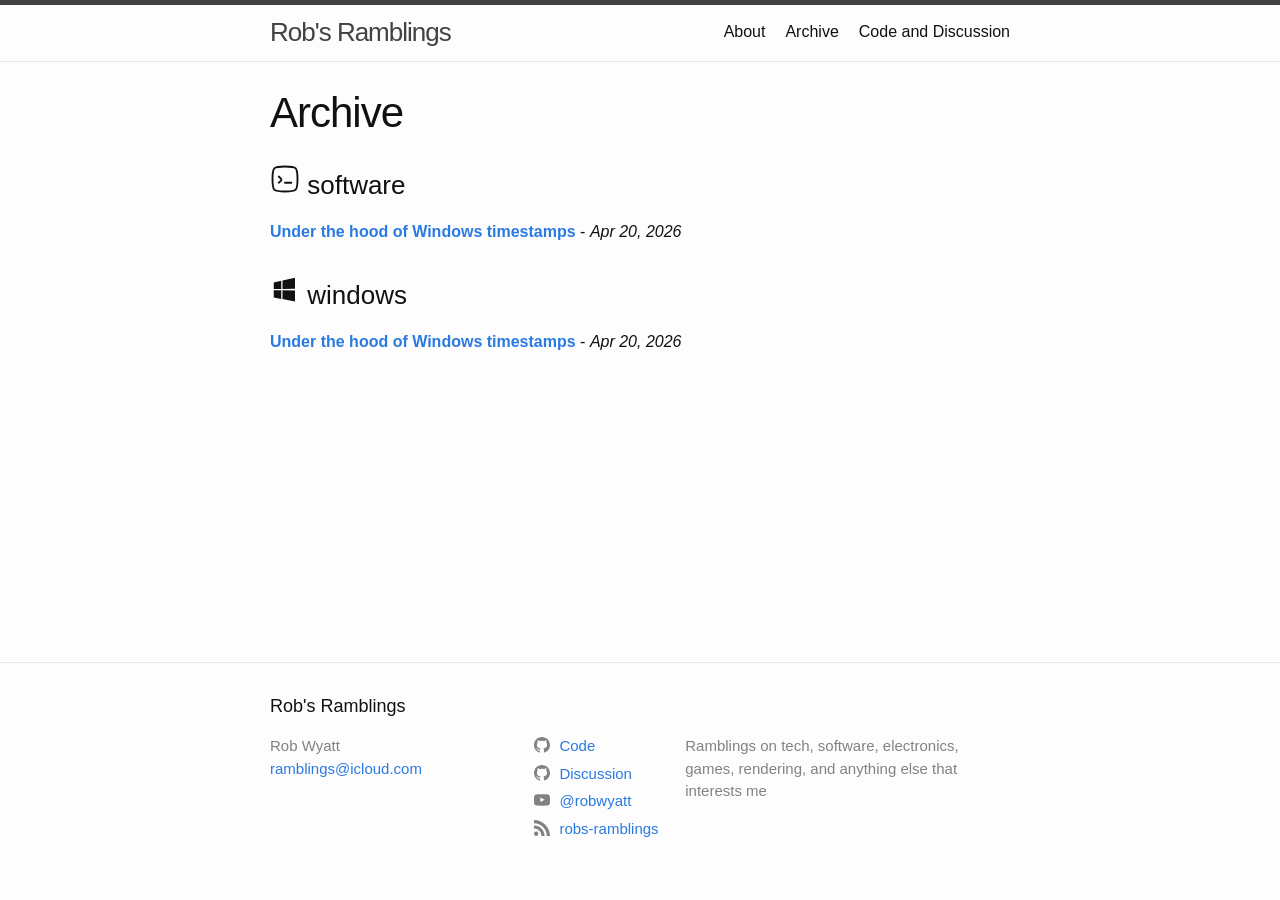
==== archive.html @ bb01c839 "Initial post" ====
<!DOCTYPE html>
<html lang="en"><head>
  <meta charset="utf-8">
  <meta http-equiv="X-UA-Compatible" content="IE=edge">
  <meta name="viewport" content="width=device-width, initial-scale=1"><!-- Begin Jekyll SEO tag v2.8.0 -->
<title>Archive | Rob’s Ramblings</title>
<meta name="generator" content="Jekyll v4.4.1" />
<meta property="og:title" content="Archive" />
<meta name="author" content="Rob Wyatt" />
<meta property="og:locale" content="en_US" />
<meta name="description" content="Ramblings on tech, software, electronics, games, rendering, and anything else that interests me" />
<meta property="og:description" content="Ramblings on tech, software, electronics, games, rendering, and anything else that interests me" />
<link rel="canonical" href="https://robs-ramblings.github.io/archive.html" />
<meta property="og:url" content="https://robs-ramblings.github.io/archive.html" />
<meta property="og:site_name" content="Rob’s Ramblings" />
<meta property="og:type" content="website" />
<meta name="twitter:card" content="summary" />
<meta property="twitter:title" content="Archive" />
<script type="application/ld+json">
{"@context":"https://schema.org","@type":"WebPage","author":{"@type":"Person","name":"Rob Wyatt"},"description":"Ramblings on tech, software, electronics, games, rendering, and anything else that interests me","headline":"Archive","url":"https://robs-ramblings.github.io/archive.html"}</script>
<!-- End Jekyll SEO tag -->
<link rel="stylesheet" href="/assets/main.css"><link type="application/atom+xml" rel="alternate" href="https://robs-ramblings.github.io/feed.xml" title="Rob&apos;s Ramblings" /></head>
<body><header class="site-header" role="banner">

  <div class="wrapper"><a class="site-title" rel="author" href="/">Rob&#39;s Ramblings</a><nav class="site-nav">
        <input type="checkbox" id="nav-trigger" class="nav-trigger" />
        <label for="nav-trigger">
          <span class="menu-icon">
            <svg viewBox="0 0 18 15" width="18px" height="15px">
              <path d="M18,1.484c0,0.82-0.665,1.484-1.484,1.484H1.484C0.665,2.969,0,2.304,0,1.484l0,0C0,0.665,0.665,0,1.484,0 h15.032C17.335,0,18,0.665,18,1.484L18,1.484z M18,7.516C18,8.335,17.335,9,16.516,9H1.484C0.665,9,0,8.335,0,7.516l0,0 c0-0.82,0.665-1.484,1.484-1.484h15.032C17.335,6.031,18,6.696,18,7.516L18,7.516z M18,13.516C18,14.335,17.335,15,16.516,15H1.484 C0.665,15,0,14.335,0,13.516l0,0c0-0.82,0.665-1.483,1.484-1.483h15.032C17.335,12.031,18,12.695,18,13.516L18,13.516z"/>
            </svg>
          </span>
        </label>

        <div class="trigger"><a class="page-link" href="/about/">About</a><a class="page-link" href="/archive.html">Archive</a><a class="page-link" href="/code.html">Code and Discussion</a></div>
      </nav></div>
</header>
<main class="page-content" aria-label="Content">
      <div class="wrapper">
        <article class="post">

  <header class="post-header">
    <h1 class="post-title">Archive</h1>
  </header>

  <div class="post-content">
    <div id="tags-list">

  
  
  <div class="tag-list">
    <div id="#software"></div>
    <h3 class="post-list-heading line-bottom"> 


<span class="logo-medium"><svg role="img"  viewBox="0 0 24 24" fill="none" xmlns="http://www.w3.org/2000/svg">
<path d="M2 12C2 7.28595 2 4.92893 3.46447 3.46447C4.92893 2 7.28595 2 12 2C16.714 2 19.0711 2 20.5355 3.46447C22 4.92893 22 7.28595 22 12C22 16.714 22 19.0711 20.5355 20.5355C19.0711 22 16.714 22 12 22C7.28595 22 4.92893 22 3.46447 20.5355C2 19.0711 2 16.714 2 12Z" stroke="currentColor" stroke-width="1.5"/>
<path d="M17 15H14.5H12" stroke="currentColor" stroke-width="1.5" stroke-linecap="round"/>
<path d="M7 10L7.2344 10.1953C8.51608 11.2634 9.15693 11.7974 9.15693 12.5C9.15693 13.2026 8.51608 13.7366 7.2344 14.8047L7 15" stroke="currentColor" stroke-width="1.5" stroke-linecap="round"/>
</svg></span>

 software </h3>
    <a name="software"></a>
    <ul class="post-list post-list-narrow">
     
     <li><b>
         <a href="/2026/04/20/timestamps.html">
           Under the hood of Windows timestamps
         </a>
       </b> - <i>Apr 20, 2026</i>
     </li>
     
    </ul>
  </div>

  
  
  <div class="tag-list">
    <div id="#windows"></div>
    <h3 class="post-list-heading line-bottom"> 


<span class="logo-medium"><svg role="img" fill="currentColor" viewBox="0 0 24 24" xmlns="http://www.w3.org/2000/svg">
  <title>microsoft_windows</title>
  <fill="currentColor" rect width="24" height="24" fill="none"/>
  <path d="M3,12V6.75L9,5.43v6.48L3,12M20,3v8.75L10,11.9V5.21L20,3M3,13l6,.09V19.9L3,18.75V13m17,.25V22L10,20.09v-7Z"/>
</svg></span>

 windows </h3>
    <a name="windows"></a>
    <ul class="post-list post-list-narrow">
     
     <li><b>
         <a href="/2026/04/20/timestamps.html">
           Under the hood of Windows timestamps
         </a>
       </b> - <i>Apr 20, 2026</i>
     </li>
     
    </ul>
  </div>

</div>
  </div>

</article>

      </div>
    </main><footer class="site-footer h-card">
  <data class="u-url" href="/"></data>

  <div class="wrapper">

    <h2 class="footer-heading">Rob&#39;s Ramblings</h2>

    <div class="footer-col-wrapper">
      <div class="footer-col footer-col-1">
        <ul class="contact-list">
          <li class="p-name">Rob Wyatt</li><li><a class="u-email" href="mailto:ramblings@icloud.com">ramblings@icloud.com</a></li></ul>
      </div>

      <div class="footer-col footer-col-2"><ul class="social-media-list"><li><a href="https://github.com/robs-ramblings"><svg class="svg-icon"><use xlink:href="/assets/minima-social-icons.svg#github"></use></svg> <span class="username">Code</span></a></li><li><a href="https://github.com/robs-ramblings/robs-ramblings.github.io/discussions"><svg class="svg-icon"><use xlink:href="/assets/minima-social-icons.svg#github"></use></svg> <span class="username">Discussion</span></a></li><li><a href="https://youtube.com/%40robwyatt"><svg class="svg-icon"><use xlink:href="/assets/minima-social-icons.svg#youtube"></use></svg> <span class="username">@robwyatt</span></a></li><li><a href="/feed.xml"><svg class="svg-icon"><use xlink:href="/assets/minima-social-icons.svg#rss"></use></svg> <span>robs-ramblings</span></a></li></ul>
</div>

      <div class="footer-col footer-col-3">
        <p>Ramblings on tech, software, electronics, games, rendering, and anything else that interests me</p>
      </div>
    </div>
  </div>

</footer>
</body>

</html>
---- assets/main.css ----
/**
 * Reset some basic elements
 */
body, h1, h2, h3, h4, h5, h6,
p, blockquote, pre, hr,
dl, dd, ol, ul, figure {
  margin: 0;
  padding: 0;
}

/**
 * Basic styling
 */
body {
  font: 400 16px/1.5 -apple-system, BlinkMacSystemFont, "Segoe UI", Roboto, Helvetica, Arial, sans-serif, "Apple Color Emoji", "Segoe UI Emoji", "Segoe UI Symbol";
  color: #111;
  background-color: #fdfdfd;
  -webkit-text-size-adjust: 100%;
  -webkit-font-feature-settings: "kern" 1;
  -moz-font-feature-settings: "kern" 1;
  -o-font-feature-settings: "kern" 1;
  font-feature-settings: "kern" 1;
  font-kerning: normal;
  display: flex;
  min-height: 100vh;
  flex-direction: column;
}

/**
 * Set `margin-bottom` to maintain vertical rhythm
 */
h1, h2, h3, h4, h5, h6,
p, blockquote, pre,
ul, ol, dl, figure,
.highlight {
  margin-bottom: 15px;
}

/**
 * `main` element
 */
main {
  display: block; /* Default value of `display` of `main` element is 'inline' in IE 11. */
}

/**
 * Images
 */
img {
  max-width: 100%;
  vertical-align: middle;
}

/**
 * Figures
 */
figure > img {
  display: block;
}

figcaption {
  font-size: 14px;
}

/**
 * Lists
 */
ul, ol {
  margin-left: 30px;
}

li > ul,
li > ol {
  margin-bottom: 0;
}

/**
 * Headings
 */
h1, h2, h3, h4, h5, h6 {
  font-weight: 400;
}

/**
 * Links
 */
a {
  color: #2a7ae2;
  text-decoration: none;
}
a:visited {
  color: rgb(22.9483471074, 86.2541322314, 168.5516528926);
}
a:hover {
  color: #111;
  text-decoration: underline;
}
.social-media-list a:hover {
  text-decoration: none;
}
.social-media-list a:hover .username {
  text-decoration: underline;
}

/**
 * Blockquotes
 */
blockquote {
  color: #828282;
  border-left: 4px solid #e8e8e8;
  padding-left: 15px;
  font-size: 18px;
  letter-spacing: -1px;
  font-style: italic;
}
blockquote > :last-child {
  margin-bottom: 0;
}

/**
 * Code formatting
 */
pre,
code {
  font-size: 15px;
  border: 1px solid #e8e8e8;
  border-radius: 3px;
  background-color: #eef;
}

code {
  padding: 1px 5px;
}

pre {
  padding: 8px 12px;
  overflow-x: auto;
}
pre > code {
  border: 0;
  padding-right: 0;
  padding-left: 0;
}

/**
 * Wrapper
 */
.wrapper {
  max-width: -webkit-calc(800px - (30px * 2));
  max-width: calc(800px - 30px * 2);
  margin-right: auto;
  margin-left: auto;
  padding-right: 30px;
  padding-left: 30px;
}
@media screen and (max-width: 800px) {
  .wrapper {
    max-width: -webkit-calc(800px - (30px));
    max-width: calc(800px - (30px));
    padding-right: 15px;
    padding-left: 15px;
  }
}

/**
 * Clearfix
 */
.footer-col-wrapper:after, .wrapper:after {
  content: "";
  display: table;
  clear: both;
}

/**
 * Icons
 */
.svg-icon {
  width: 16px;
  height: 16px;
  display: inline-block;
  fill: #828282;
  padding-right: 5px;
  vertical-align: text-top;
}

.social-media-list li + li {
  padding-top: 5px;
}

/**
 * Tables
 */
table {
  margin-bottom: 30px;
  width: 100%;
  text-align: left;
  color: rgb(62.9, 62.9, 62.9);
  border-collapse: collapse;
  border: 1px solid #e8e8e8;
}
table tr:nth-child(even) {
  background-color: rgb(247.3, 247.3, 247.3);
}
table th, table td {
  padding: 9.999999999px 15px;
}
table th {
  background-color: rgb(239.65, 239.65, 239.65);
  border: 1px solid rgb(221.8, 221.8, 221.8);
  border-bottom-color: rgb(201.4, 201.4, 201.4);
}
table td {
  border: 1px solid #e8e8e8;
}

/**
 * Site header
 */
.site-header {
  border-top: 5px solid rgb(66.25, 66.25, 66.25);
  border-bottom: 1px solid #e8e8e8;
  min-height: 55.95px;
  position: relative;
}

.site-title {
  font-size: 26px;
  font-weight: 300;
  line-height: 54px;
  letter-spacing: -1px;
  margin-bottom: 0;
  float: left;
}
.site-title, .site-title:visited {
  color: rgb(66.25, 66.25, 66.25);
}

.site-nav {
  float: right;
  line-height: 54px;
}
.site-nav .nav-trigger {
  display: none;
}
.site-nav .menu-icon {
  display: none;
}
.site-nav .page-link {
  color: #111;
  line-height: 1.5;
}
.site-nav .page-link:not(:last-child) {
  margin-right: 20px;
}
@media screen and (max-width: 600px) {
  .site-nav {
    position: absolute;
    top: 9px;
    right: 15px;
    background-color: #fdfdfd;
    border: 1px solid #e8e8e8;
    border-radius: 5px;
    text-align: right;
  }
  .site-nav label[for=nav-trigger] {
    display: block;
    float: right;
    width: 36px;
    height: 36px;
    z-index: 2;
    cursor: pointer;
  }
  .site-nav .menu-icon {
    display: block;
    float: right;
    width: 36px;
    height: 26px;
    line-height: 0;
    padding-top: 10px;
    text-align: center;
  }
  .site-nav .menu-icon > svg {
    fill: rgb(66.25, 66.25, 66.25);
  }
  .site-nav input ~ .trigger {
    clear: both;
    display: none;
  }
  .site-nav input:checked ~ .trigger {
    display: block;
    padding-bottom: 5px;
  }
  .site-nav .page-link {
    display: block;
    margin-left: 20px;
    padding: 5px 10px;
  }
  .site-nav .page-link:not(:last-child) {
    margin-right: 0;
  }
}

/**
 * Site footer
 */
.site-footer {
  border-top: 1px solid #e8e8e8;
  padding: 30px 0;
}

.footer-heading {
  font-size: 18px;
  margin-bottom: 15px;
}

.contact-list,
.social-media-list {
  list-style: none;
  margin-left: 0;
}

.footer-col-wrapper {
  font-size: 15px;
  color: #828282;
  margin-left: -15px;
}

.footer-col {
  float: left;
  margin-bottom: 15px;
  padding-left: 15px;
}

.footer-col-1 {
  width: -webkit-calc(35% - (30px / 2));
  width: calc(35% - 30px / 2);
}

.footer-col-2 {
  width: -webkit-calc(20% - (30px / 2));
  width: calc(20% - 30px / 2);
}

.footer-col-3 {
  width: -webkit-calc(45% - (30px / 2));
  width: calc(45% - 30px / 2);
}

@media screen and (max-width: 800px) {
  .footer-col-1,
  .footer-col-2 {
    width: -webkit-calc(50% - (30px / 2));
    width: calc(50% - 30px / 2);
  }
  .footer-col-3 {
    width: -webkit-calc(100% - (30px / 2));
    width: calc(100% - 30px / 2);
  }
}
@media screen and (max-width: 600px) {
  .footer-col {
    float: none;
    width: -webkit-calc(100% - (30px / 2));
    width: calc(100% - 30px / 2);
  }
}
/**
 * Page content
 */
.page-content {
  padding: 30px 0;
  flex: 1;
}

.page-heading {
  font-size: 32px;
}

.post-list-heading {
  font-size: 28px;
}

.post-list {
  margin-left: 0;
  list-style: none;
}
.post-list > li {
  margin-bottom: 30px;
}

.post-meta {
  font-size: 14px;
  color: #828282;
}

.post-link {
  display: block;
  font-size: 24px;
}

/**
 * Posts
 */
.post-header {
  margin-bottom: 30px;
}

.post-title {
  font-size: 42px;
  letter-spacing: -1px;
  line-height: 1;
}
@media screen and (max-width: 800px) {
  .post-title {
    font-size: 36px;
  }
}

.post-content {
  margin-bottom: 30px;
}
.post-content h2 {
  font-size: 32px;
}
@media screen and (max-width: 800px) {
  .post-content h2 {
    font-size: 28px;
  }
}
.post-content h3 {
  font-size: 26px;
}
@media screen and (max-width: 800px) {
  .post-content h3 {
    font-size: 22px;
  }
}
.post-content h4 {
  font-size: 20px;
}
@media screen and (max-width: 800px) {
  .post-content h4 {
    font-size: 18px;
  }
}

/**
 * Syntax highlighting styles
 */
.highlight {
  background: #fff;
}
.highlighter-rouge .highlight {
  background: #eef;
}
.highlight .c {
  color: #998;
  font-style: italic;
}
.highlight .err {
  color: #a61717;
  background-color: #e3d2d2;
}
.highlight .k {
  font-weight: bold;
}
.highlight .o {
  font-weight: bold;
}
.highlight .cm {
  color: #998;
  font-style: italic;
}
.highlight .cp {
  color: #999;
  font-weight: bold;
}
.highlight .c1 {
  color: #998;
  font-style: italic;
}
.highlight .cs {
  color: #999;
  font-weight: bold;
  font-style: italic;
}
.highlight .gd {
  color: #000;
  background-color: #fdd;
}
.highlight .gd .x {
  color: #000;
  background-color: #faa;
}
.highlight .ge {
  font-style: italic;
}
.highlight .gr {
  color: #a00;
}
.highlight .gh {
  color: #999;
}
.highlight .gi {
  color: #000;
  background-color: #dfd;
}
.highlight .gi .x {
  color: #000;
  background-color: #afa;
}
.highlight .go {
  color: #888;
}
.highlight .gp {
  color: #555;
}
.highlight .gs {
  font-weight: bold;
}
.highlight .gu {
  color: #aaa;
}
.highlight .gt {
  color: #a00;
}
.highlight .kc {
  font-weight: bold;
}
.highlight .kd {
  font-weight: bold;
}
.highlight .kp {
  font-weight: bold;
}
.highlight .kr {
  font-weight: bold;
}
.highlight .kt {
  color: #458;
  font-weight: bold;
}
.highlight .m {
  color: #099;
}
.highlight .s {
  color: #d14;
}
.highlight .na {
  color: #008080;
}
.highlight .nb {
  color: #0086B3;
}
.highlight .nc {
  color: #458;
  font-weight: bold;
}
.highlight .no {
  color: #008080;
}
.highlight .ni {
  color: #800080;
}
.highlight .ne {
  color: #900;
  font-weight: bold;
}
.highlight .nf {
  color: #900;
  font-weight: bold;
}
.highlight .nn {
  color: #555;
}
.highlight .nt {
  color: #000080;
}
.highlight .nv {
  color: #008080;
}
.highlight .ow {
  font-weight: bold;
}
.highlight .w {
  color: #bbb;
}
.highlight .mf {
  color: #099;
}
.highlight .mh {
  color: #099;
}
.highlight .mi {
  color: #099;
}
.highlight .mo {
  color: #099;
}
.highlight .sb {
  color: #d14;
}
.highlight .sc {
  color: #d14;
}
.highlight .sd {
  color: #d14;
}
.highlight .s2 {
  color: #d14;
}
.highlight .se {
  color: #d14;
}
.highlight .sh {
  color: #d14;
}
.highlight .si {
  color: #d14;
}
.highlight .sx {
  color: #d14;
}
.highlight .sr {
  color: #009926;
}
.highlight .s1 {
  color: #d14;
}
.highlight .ss {
  color: #990073;
}
.highlight .bp {
  color: #999;
}
.highlight .vc {
  color: #008080;
}
.highlight .vg {
  color: #008080;
}
.highlight .vi {
  color: #008080;
}
.highlight .il {
  color: #099;
}

/*
  Not too big otherwise the size of the blocks distort, unless text is also made bigger.
*/
.logo-small {
  width: 20px;
  height: 20px;
  display: inline-block;
}

.logo-medium {
  width: 30px;
  height: 30px;
  display: inline-block;
}

/*# sourceMappingURL=main.css.map */
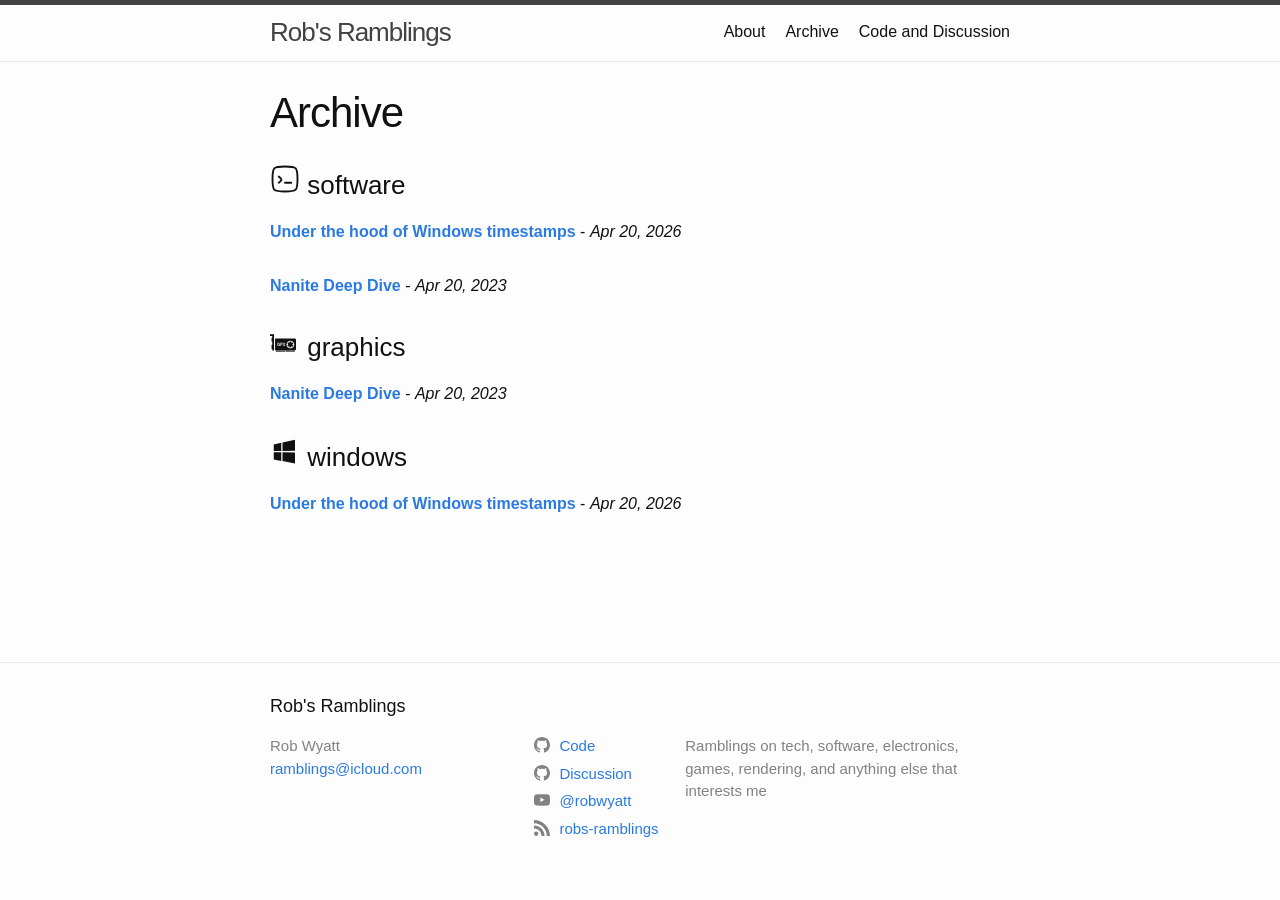
==== commit ed6bc92a: "nantite deep dive" ====
--- a/archive.html
+++ b/archive.html
@@ -70,6 +70,86 @@
        </b> - <i>Apr 20, 2026</i>
      </li>
      
+     <li><b>
+         <a href="/2023/04/20/nanite.html">
+           Nanite Deep Dive
+         </a>
+       </b> - <i>Apr 20, 2023</i>
+     </li>
+     
+    </ul>
+  </div>
+
+  
+  
+  <div class="tag-list">
+    <div id="#graphics"></div>
+    <h3 class="post-list-heading line-bottom"> 
+
+
+<span class="logo-medium"><svg fill="CurrentColor" height="26px" width="26px" version="1.1" id="Capa_1" xmlns="http://www.w3.org/2000/svg" xmlns:xlink="http://www.w3.org/1999/xlink" 
+	 viewBox="0 0 233.039 233.039" xml:space="preserve">
+<path d="M0,38.413h36.121v144.713H20.416v-13.012h-6.418v-37.155h6.418v-27.013h-6.418V68.792h6.418V54.118H0V38.413z
+	 M233.039,87.687V169.6c0,6.938-5.624,12.566-12.563,12.566h-0.013v12.46h-80.221v-12.46h-7.612v12.46H52.409v-12.46h-7.034V75.125
+	h175.101C227.415,75.125,233.039,80.749,233.039,87.687z M62.52,181.542h-4v9h4V181.542z M70.52,181.542h-4v9h4V181.542z
+	 M78.52,181.542h-4v9h4V181.542z M86.52,181.542h-4v9h4V181.542z M88.986,128.805h-9.988v3.925h5.559v1.943
+	c-2.151,2.514-4.56,3.77-7.229,3.77c-1.166,0-2.248-0.239-3.245-0.72c-0.998-0.479-1.859-1.133-2.584-1.962
+	c-0.726-0.829-1.297-1.808-1.711-2.935c-0.414-1.127-0.621-2.338-0.621-3.634c0-1.244,0.188-2.423,0.563-3.537
+	c0.376-1.113,0.907-2.099,1.594-2.954c0.687-0.854,1.516-1.528,2.488-2.021c0.971-0.492,2.04-0.738,3.206-0.738
+	c1.476,0,2.843,0.362,4.101,1.088c1.256,0.726,2.234,1.775,2.934,3.148l4.004-2.954c-0.934-1.84-2.326-3.304-4.179-4.392
+	c-1.853-1.089-4.075-1.633-6.665-1.633c-1.918,0-3.692,0.369-5.324,1.107c-1.633,0.739-3.052,1.736-4.256,2.993
+	c-1.205,1.257-2.151,2.721-2.838,4.392c-0.687,1.671-1.029,3.453-1.029,5.344c0,1.996,0.343,3.854,1.029,5.577
+	c0.687,1.724,1.619,3.221,2.799,4.489c1.178,1.27,2.564,2.268,4.158,2.993c1.594,0.726,3.297,1.088,5.111,1.088
+	c2.928,0,5.492-1.101,7.695-3.304v3.109h4.43V128.805z M94.52,181.542h-4v9h4V181.542z M102.52,181.542h-4v9h4V181.542z
+	 M110.52,181.542h-4v9h4V181.542z M112.111,115.396H93.572v27.595h5.363v-11.427h10.961v-4.353H98.936v-7.112h13.176V115.396z
+	 M118.52,181.542h-4v9h4V181.542z M126.52,181.542h-4v9h4V181.542z M128.396,129.388l9.833-13.992h-5.791l-6.84,10.261l-6.88-10.261
+	h-5.829l9.833,13.992l-9.522,13.602h5.83l6.568-9.872l6.529,9.872h5.791L128.396,129.388z M150.354,181.542h-4v9h4V181.542z
+	 M158.354,181.542h-4v9h4V181.542z M166.354,181.542h-4v9h4V181.542z M174.354,181.542h-4v9h4V181.542z M182.354,181.542h-4v9h4
+	V181.542z M190.354,181.542h-4v9h4V181.542z M198.354,181.542h-4v9h4V181.542z M206.354,181.542h-4v9h4V181.542z M214.354,181.542
+	h-4v9h4V181.542z M217.727,130.695c0-19.328-15.67-35-35-35c-19.33,0-35,15.672-35,35c0,19.327,15.67,35,35,35
+	C202.057,165.695,217.727,150.022,217.727,130.695z M201.575,131.252c0.861-0.464,1.723-0.924,2.57-1.381
+	c0.841-0.479,1.67-0.951,2.471-1.408c0.804-0.46,1.583-0.902,2.313-1.36c0.057-0.034,0.111-0.068,0.167-0.104
+	c-0.928-6.684-4.335-12.578-9.268-16.713c-0.068,0.092-0.14,0.192-0.212,0.288c-0.307,0.424-0.652,0.896-1.028,1.413
+	c-0.402,0.52-0.835,1.082-1.296,1.679c-0.452,0.6-0.964,1.22-1.493,1.864c-0.53,0.647-1.078,1.314-1.634,1.996
+	c-0.581,0.664-1.17,1.342-1.761,2.023c-0.002,0-0.004,0.003-0.007,0.007c0.041-0.658,0.082-1.326,0.125-2.003
+	c0.057-0.957,0.072-1.93,0.109-2.903c0.031-0.977,0.063-1.953,0.093-2.914c0.005-0.971,0.008-1.923,0.012-2.847
+	c0.006-0.927,0.01-1.824-0.021-2.684c0-0.07-0.003-0.13-0.005-0.198c-3.085-1.251-6.452-1.941-9.984-1.941
+	c-3.208,0-6.281,0.567-9.13,1.604c0.049,0.109,0.099,0.224,0.15,0.337c0.211,0.478,0.45,1.013,0.71,1.6
+	c0.249,0.606,0.52,1.263,0.805,1.96c0.294,0.692,0.576,1.444,0.868,2.224c0.295,0.786,0.6,1.591,0.908,2.411
+	c0.288,0.838,0.58,1.688,0.873,2.538c0.001,0.004,0.002,0.005,0.005,0.012c-0.551-0.366-1.107-0.735-1.675-1.112
+	c-0.798-0.526-1.631-1.027-2.458-1.547c-0.83-0.513-1.661-1.029-2.478-1.536c-0.838-0.487-1.661-0.969-2.459-1.434
+	c-0.799-0.467-1.573-0.918-2.333-1.323c-0.059-0.032-0.112-0.06-0.17-0.094c-5.087,3.977-8.688,9.76-9.843,16.386
+	c0.115,0.012,0.235,0.025,0.356,0.035c0.517,0.056,1.102,0.119,1.739,0.187c0.65,0.086,1.354,0.182,2.1,0.284
+	c0.745,0.089,1.538,0.224,2.361,0.36c0.824,0.137,1.678,0.275,2.543,0.419c0.868,0.169,1.75,0.341,2.632,0.513
+	c0.004,0,0.007,0,0.012,0c-0.59,0.294-1.188,0.592-1.799,0.896c-0.855,0.428-1.703,0.899-2.567,1.354
+	c-0.861,0.463-1.723,0.923-2.57,1.38c-0.842,0.479-1.671,0.951-2.471,1.411c-0.804,0.457-1.583,0.902-2.312,1.358
+	c-0.058,0.034-0.112,0.066-0.169,0.102c0.929,6.686,4.336,12.578,9.269,16.714c0.068-0.092,0.141-0.191,0.212-0.289
+	c0.307-0.422,0.652-0.895,1.028-1.413c0.401-0.52,0.836-1.081,1.296-1.677c0.452-0.602,0.964-1.222,1.493-1.864
+	c0.53-0.648,1.077-1.315,1.634-1.994c0.581-0.665,1.17-1.345,1.761-2.023c0.001-0.002,0.004-0.007,0.007-0.009
+	c-0.041,0.657-0.082,1.324-0.124,2.003c-0.058,0.957-0.074,1.928-0.11,2.903c-0.032,0.976-0.063,1.954-0.094,2.914
+	c-0.004,0.969-0.007,1.924-0.011,2.846c-0.006,0.928-0.01,1.823,0.02,2.684c0.001,0.069,0.004,0.131,0.004,0.197
+	c3.085,1.252,6.453,1.942,9.985,1.942c3.208,0,6.281-0.566,9.129-1.605c-0.049-0.108-0.097-0.223-0.149-0.337
+	c-0.211-0.476-0.45-1.012-0.71-1.598c-0.249-0.607-0.52-1.265-0.804-1.959c-0.294-0.693-0.577-1.447-0.868-2.225
+	c-0.295-0.784-0.601-1.593-0.908-2.413c-0.289-0.837-0.581-1.688-0.874-2.536c-0.001-0.003-0.002-0.007-0.004-0.013
+	c0.55,0.368,1.106,0.735,1.674,1.113c0.797,0.524,1.631,1.025,2.458,1.545c0.83,0.514,1.661,1.03,2.478,1.538
+	c0.838,0.487,1.661,0.969,2.458,1.434c0.8,0.465,1.573,0.918,2.333,1.321c0.06,0.034,0.113,0.062,0.17,0.095
+	c5.088-3.978,8.688-9.758,9.844-16.385c-0.115-0.013-0.235-0.026-0.356-0.036c-0.518-0.056-1.101-0.117-1.739-0.185
+	c-0.65-0.088-1.355-0.183-2.1-0.287c-0.746-0.087-1.538-0.221-2.361-0.357c-0.824-0.137-1.678-0.276-2.543-0.42
+	c-0.868-0.169-1.75-0.342-2.632-0.513c-0.004,0-0.007,0-0.012,0c0.59-0.296,1.188-0.593,1.798-0.898
+	C199.862,132.179,200.711,131.706,201.575,131.252z"/>
+</svg></span>
+
+ graphics </h3>
+    <a name="graphics"></a>
+    <ul class="post-list post-list-narrow">
+     
+     <li><b>
+         <a href="/2023/04/20/nanite.html">
+           Nanite Deep Dive
+         </a>
+       </b> - <i>Apr 20, 2023</i>
+     </li>
+     
     </ul>
   </div>
 
